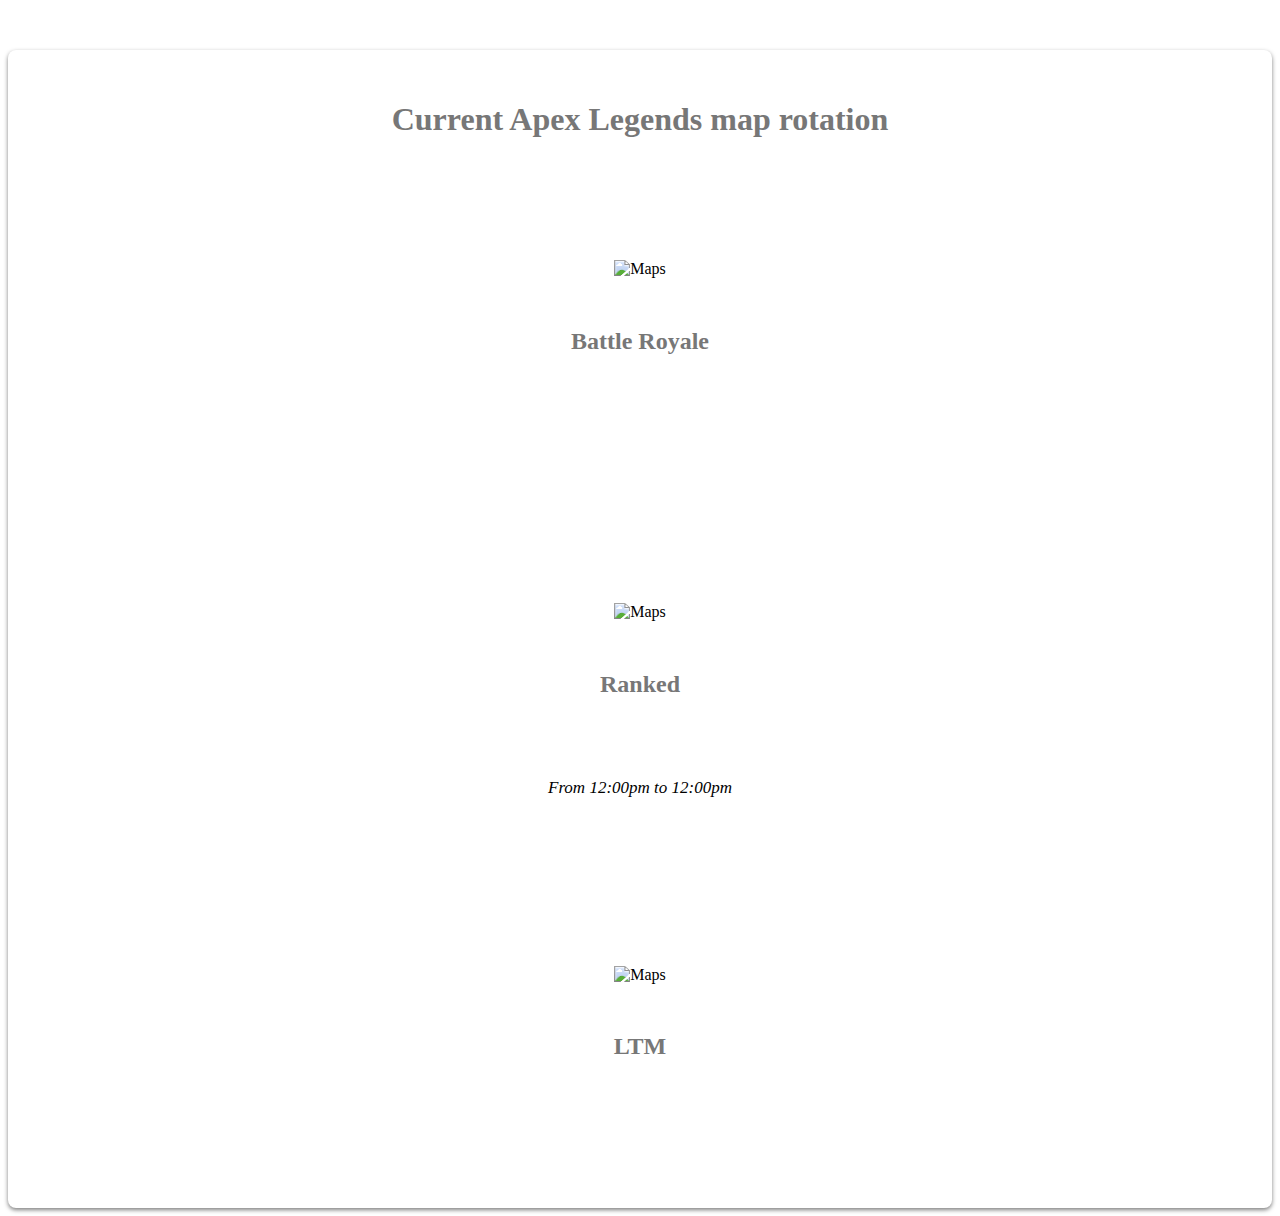
==== index.html @ 70ce49c2 "ApexAPI" ====
<!DOCTYPE html>
<html lang="es">

<head>
    <meta charset="UTF-8">
    <title>APEX API</title>
    <link rel="stylesheet" href="index.css">
</head>

<body>
    <div class="mapContainer">
        <h1>Current Apex Legends map rotation</h1>
        <div class="img"><img id="assetPb" alt="Maps" >
            <h2>Battle Royale</h2>
            <p id="current"></p>
            <p id="remainingTimer"></p>
            <p id="next"></p>
        </div>

        <div class="img"><img src="assetPb" alt="Maps" >
            <h2>Ranked</h2>
            <p id="rank"></p>
            <p id="text">From 12:00pm to 12:00pm</p>
            <p id="rankNext"></p>
        </div>

        <div class="img"><img src="assetPb" alt="Maps" >
            <h2>LTM</h2>
            <p id="ltm"></p>
            <p id="remainingTimerLtm"></p>
            <p id="ltmNext"></p>
        </div>
    </div>

</body>

</html>

<script src="./script.js"> </script>
---- index.css ----
.mapContainer {
    display: flex;
    flex-direction: column;
    align-items: center;
    justify-content: flex-start;
    margin-top: 50px;
    border-radius: 8px;
    box-shadow: 0 2px 4px rgba(0, 0, 0, 0.5);
    width: 100%;
  
}

h1,
h2 {
    padding-top: 30px;
    color: #777;
}

.img{
    display: flex;
    flex-direction: column;
    align-items: center;
    width: 100%;
    margin-top: 100px;
}

.imgLtm{
    display: flex;
    flex-direction: column;
    height: 10%;
    width: 100%;
    margin-top: 80px;

}

.pbContainer{
    margin-top: -650px;
}

.rankContainer{
    margin-top: -700px;
}

.ltmContainer{
    margin-top: -350px;
}

#current,
#next,
#rank,
#rankNext,
#ltm,
#ltmNext {
    font: bold;
    font-size: 18px;
    color: #000;
    margin-bottom: 25px;
}

#remainingTimer,
#remainingTimerLtm,
#text {
    font-size: 17px;
    color: #000;
    font-style: italic;
    margin-bottom: 25px;
}
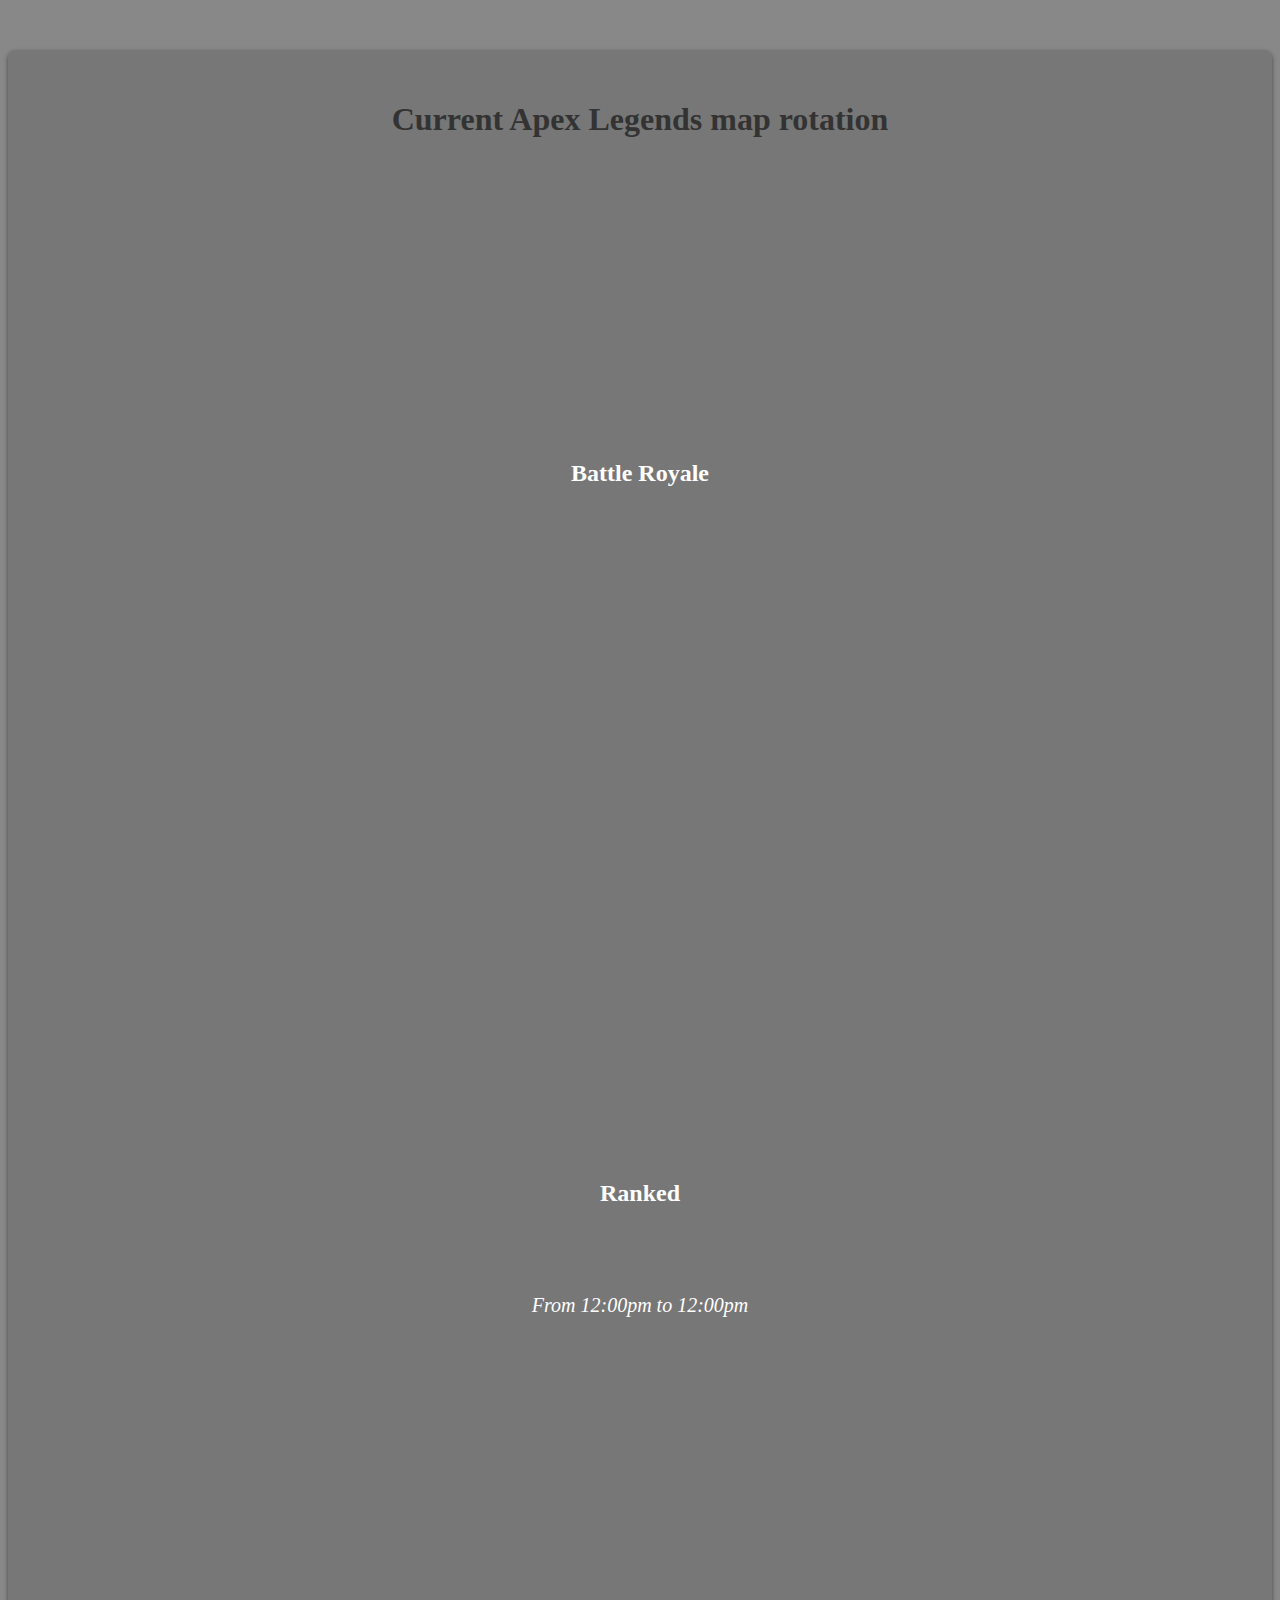
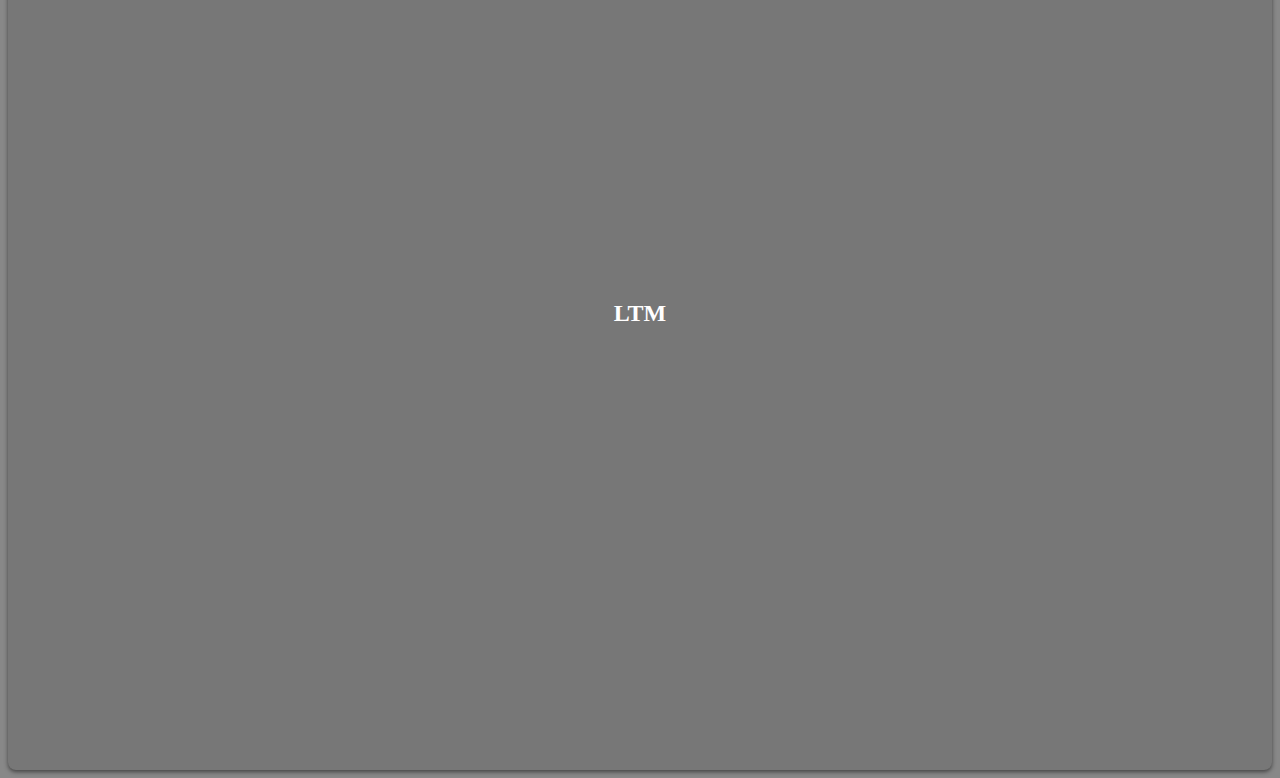
==== commit 97085846: "Adding map images to every mode using API and fix css" ====
--- a/index.html
+++ b/index.html
@@ -10,30 +10,35 @@
 <body>
     <div class="mapContainer">
         <h1>Current Apex Legends map rotation</h1>
-        <div class="img"><img id="assetPb" alt="Maps" >
+
+        <div class="img"><img id="assetPb" alt="Maps"></div>
+        <div class="container">
             <h2>Battle Royale</h2>
             <p id="current"></p>
             <p id="remainingTimer"></p>
             <p id="next"></p>
         </div>
 
-        <div class="img"><img src="assetPb" alt="Maps" >
+        <div class="img"><img id="assetRk" alt="Maps"></div>
+        <div class="container">
             <h2>Ranked</h2>
             <p id="rank"></p>
             <p id="text">From 12:00pm to 12:00pm</p>
             <p id="rankNext"></p>
         </div>
 
-        <div class="img"><img src="assetPb" alt="Maps" >
+        <div class="img"><img id="assetLtm" alt="Maps"></div>
+        <div class="container">
             <h2>LTM</h2>
             <p id="ltm"></p>
             <p id="remainingTimerLtm"></p>
             <p id="ltmNext"></p>
         </div>
+
     </div>
+
+    <script src="./script.js"> </script>
 
 </body>
 
-</html>
-
-<script src="./script.js"> </script>+</html>--- a/index.css
+++ b/index.css
@@ -1,3 +1,7 @@
+html{
+    background-color: #888;
+}
+
 .mapContainer {
     display: flex;
     flex-direction: column;
@@ -7,13 +11,18 @@
     border-radius: 8px;
     box-shadow: 0 2px 4px rgba(0, 0, 0, 0.5);
     width: 100%;
-  
+    background-color: #777;  
 }
 
-h1,
+h1 {
+    padding-top: 30px;
+    color: #333;
+}
+
 h2 {
     padding-top: 30px;
-    color: #777;
+    color: #fff;
+    margin-top: -500px;
 }
 
 .img{
@@ -21,28 +30,39 @@
     flex-direction: column;
     align-items: center;
     width: 100%;
-    margin-top: 100px;
-}
-
-.imgLtm{
-    display: flex;
-    flex-direction: column;
-    height: 10%;
-    width: 100%;
-    margin-top: 80px;
 
 }
 
-.pbContainer{
-    margin-top: -650px;
+.container{
+    display: flex;
+    flex-direction: column;
+    align-items: center;
+    width: 100%;
 }
 
-.rankContainer{
-    margin-top: -700px;
+#assetPb{
+    display: flex;
+    flex-direction: column;
+    align-items: center;
+    height: 720px;
+    width: 1850px;
+    margin-top: 50px;
 }
 
-.ltmContainer{
-    margin-top: -350px;
+#assetRk{
+    display: flex;
+    flex-direction: column;
+    align-items: center;
+    height: 720px;
+    width: 1850px;
+}
+
+#assetLtm{
+    display: flex;
+    flex-direction: column;
+    align-items: center;
+    height: 720px;
+    width: 1850px;
 }
 
 #current,
@@ -52,16 +72,16 @@
 #ltm,
 #ltmNext {
     font: bold;
-    font-size: 18px;
-    color: #000;
+    font-size: 22px;
+    color: #fff;
     margin-bottom: 25px;
 }
 
 #remainingTimer,
 #remainingTimerLtm,
 #text {
-    font-size: 17px;
-    color: #000;
+    font-size: 20px;
+    color: #fff;
     font-style: italic;
     margin-bottom: 25px;
 }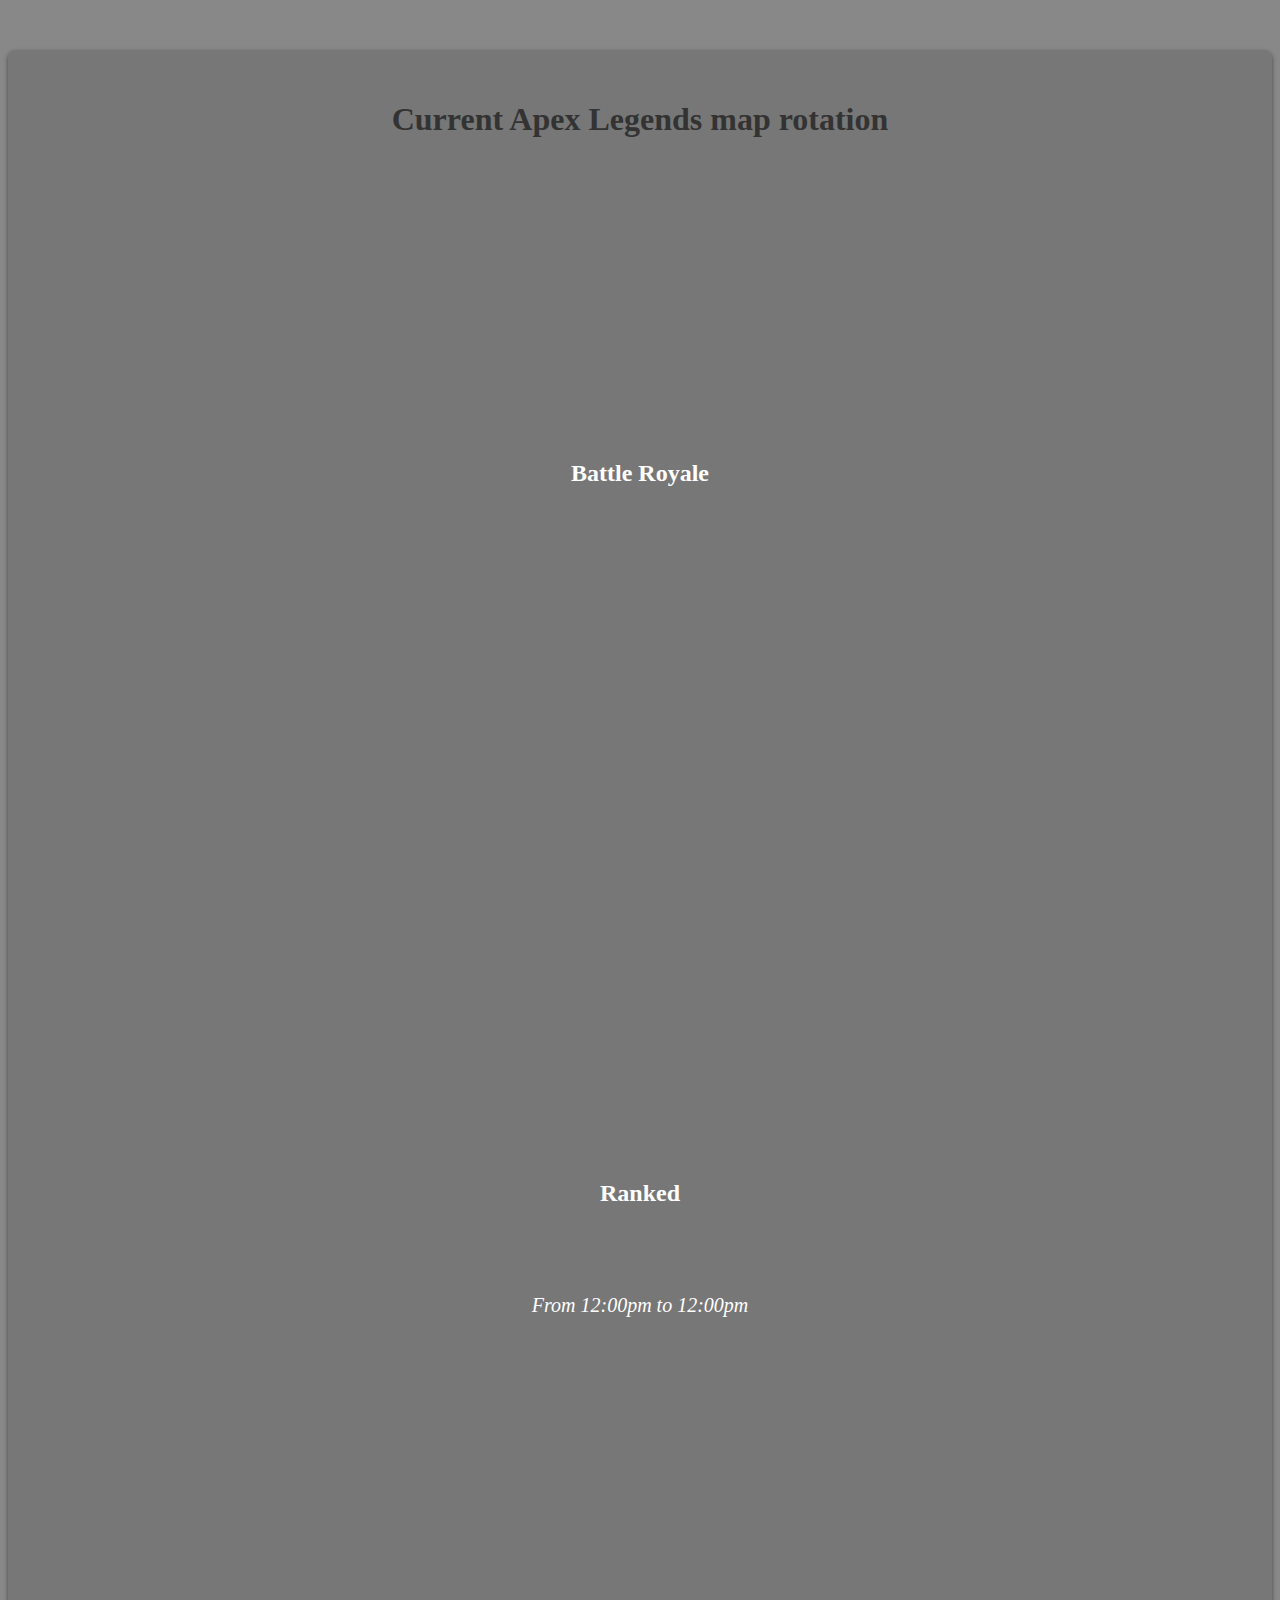
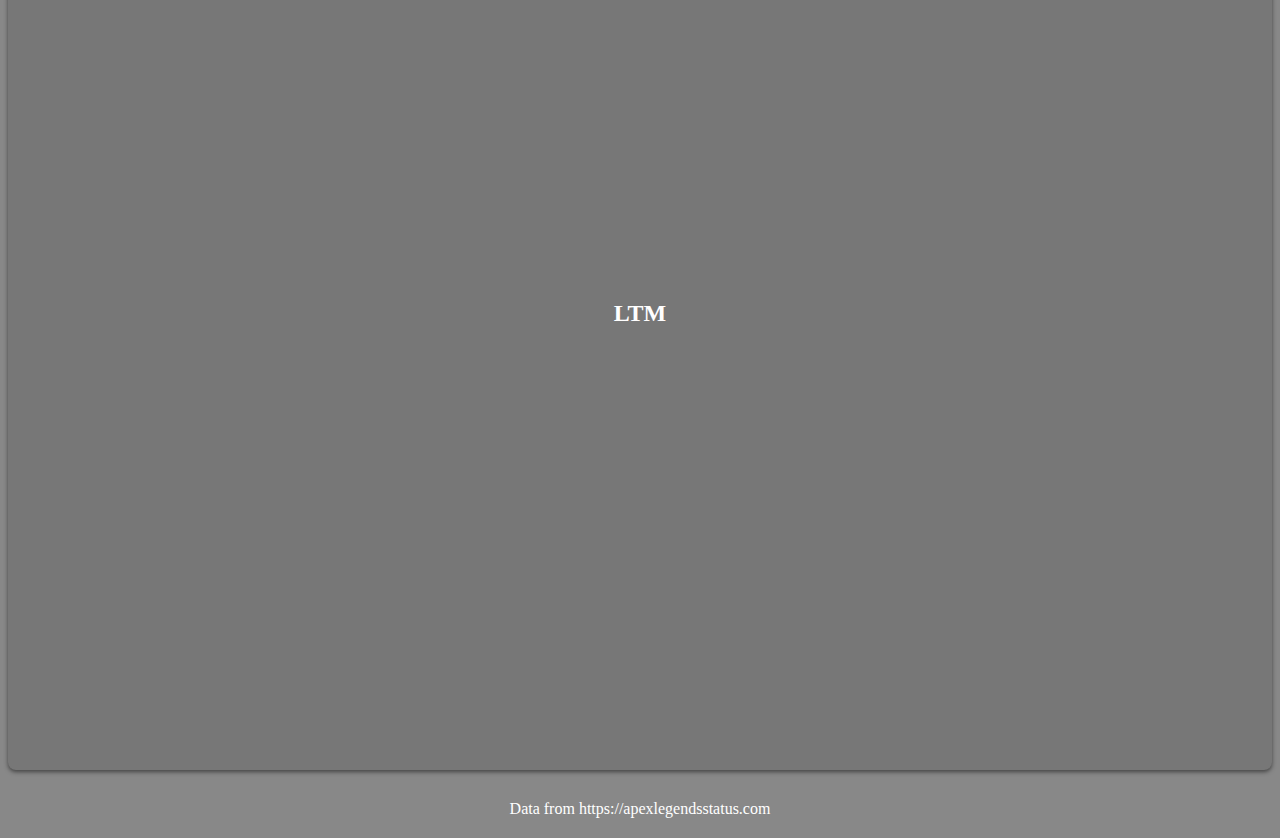
==== commit c8ddf8a6: "Footer with API source" ====
--- a/index.html
+++ b/index.html
@@ -37,6 +37,8 @@
 
     </div>
 
+    <footer>Data from https://apexlegendsstatus.com</footer>
+
     <script src="./script.js"> </script>
 
 </body>
--- a/index.css
+++ b/index.css
@@ -84,4 +84,11 @@
     color: #fff;
     font-style: italic;
     margin-bottom: 25px;
+}
+
+footer{
+    text-align: center;
+    margin-top: 30px;
+    margin-bottom: 20px;
+    color: #fff;
 }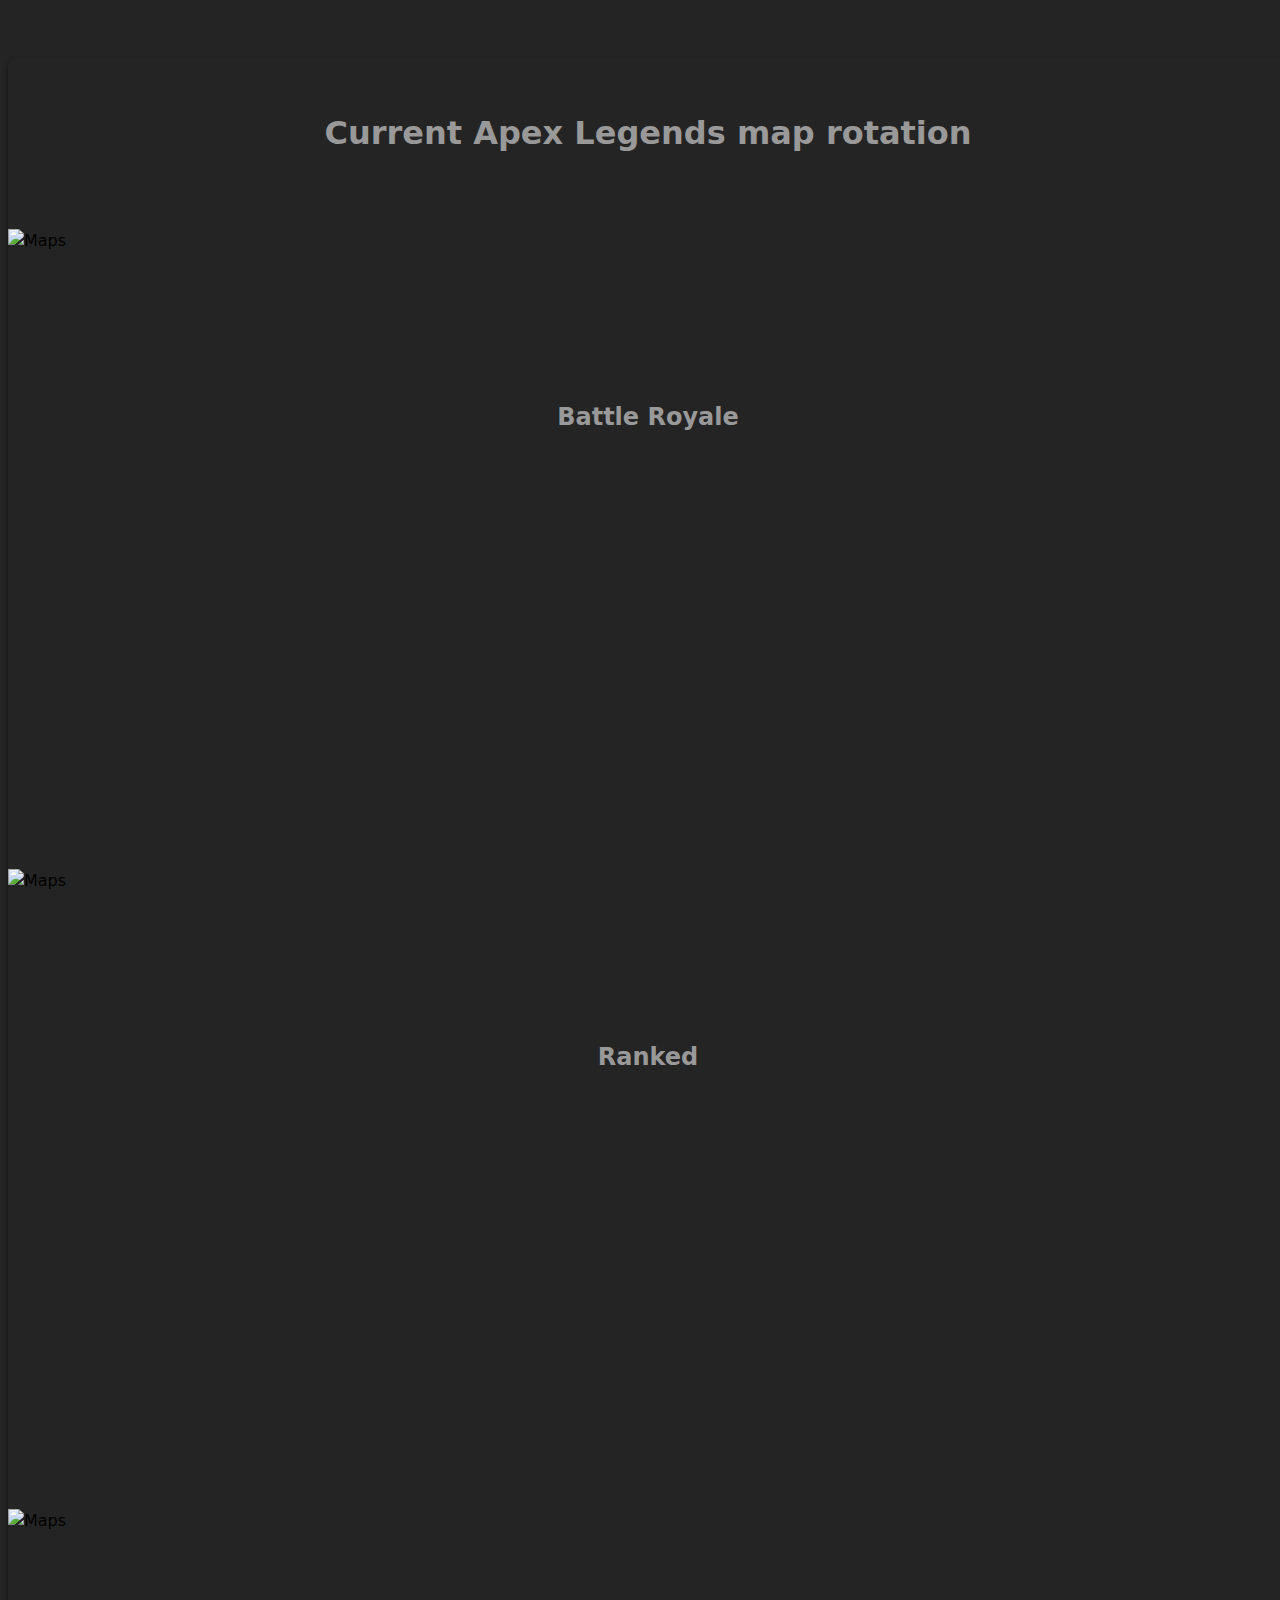
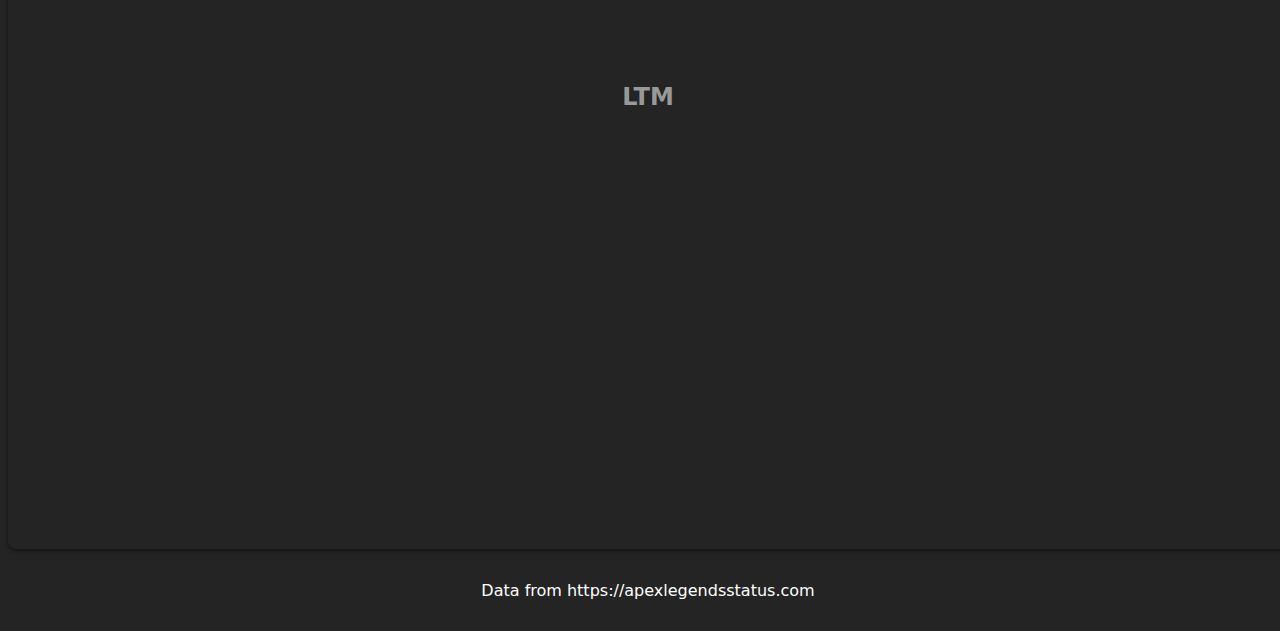
==== commit f0d51f1d: "Remaining time ranked in real time" ====
--- a/index.html
+++ b/index.html
@@ -23,7 +23,7 @@
         <div class="container">
             <h2>Ranked</h2>
             <p id="rank"></p>
-            <p id="text">From 12:00pm to 12:00pm</p>
+            <p id="remainingTimerRk"></p>
             <p id="rankNext"></p>
         </div>
 
--- a/index.css
+++ b/index.css
@@ -1,5 +1,16 @@
 html{
-    background-color: #888;
+    background-color: #242424;
+    font-family: Inter, system-ui, Avenir, Helvetica, Arial, sans-serif;
+    line-height: 1.5;
+    font-weight: 400;
+}
+
+body {
+    display: flex;
+    flex-direction: column;
+    align-items: center;
+    width: 100%;
+    background-color: #242424;  
 }
 
 .mapContainer {
@@ -10,18 +21,18 @@
     margin-top: 50px;
     border-radius: 8px;
     box-shadow: 0 2px 4px rgba(0, 0, 0, 0.5);
-    width: 100%;
-    background-color: #777;  
+    background-color: #242424;  
+    max-width: 1280px;
 }
 
 h1 {
     padding-top: 30px;
-    color: #333;
+    color: #999;
 }
 
 h2 {
     padding-top: 30px;
-    color: #fff;
+    color: #999;
     margin-top: -500px;
 }
 
@@ -44,8 +55,8 @@
     display: flex;
     flex-direction: column;
     align-items: center;
-    height: 720px;
-    width: 1850px;
+    height: 640px;
+    width: 1280px;
     margin-top: 50px;
 }
 
@@ -53,16 +64,16 @@
     display: flex;
     flex-direction: column;
     align-items: center;
-    height: 720px;
-    width: 1850px;
+    height: 640px;
+    width: 1280px;
 }
 
 #assetLtm{
     display: flex;
     flex-direction: column;
     align-items: center;
-    height: 720px;
-    width: 1850px;
+    height: 640px;
+    width: 1280px;
 }
 
 #current,
@@ -79,6 +90,7 @@
 
 #remainingTimer,
 #remainingTimerLtm,
+#remainingTimerRk,
 #text {
     font-size: 20px;
     color: #fff;
